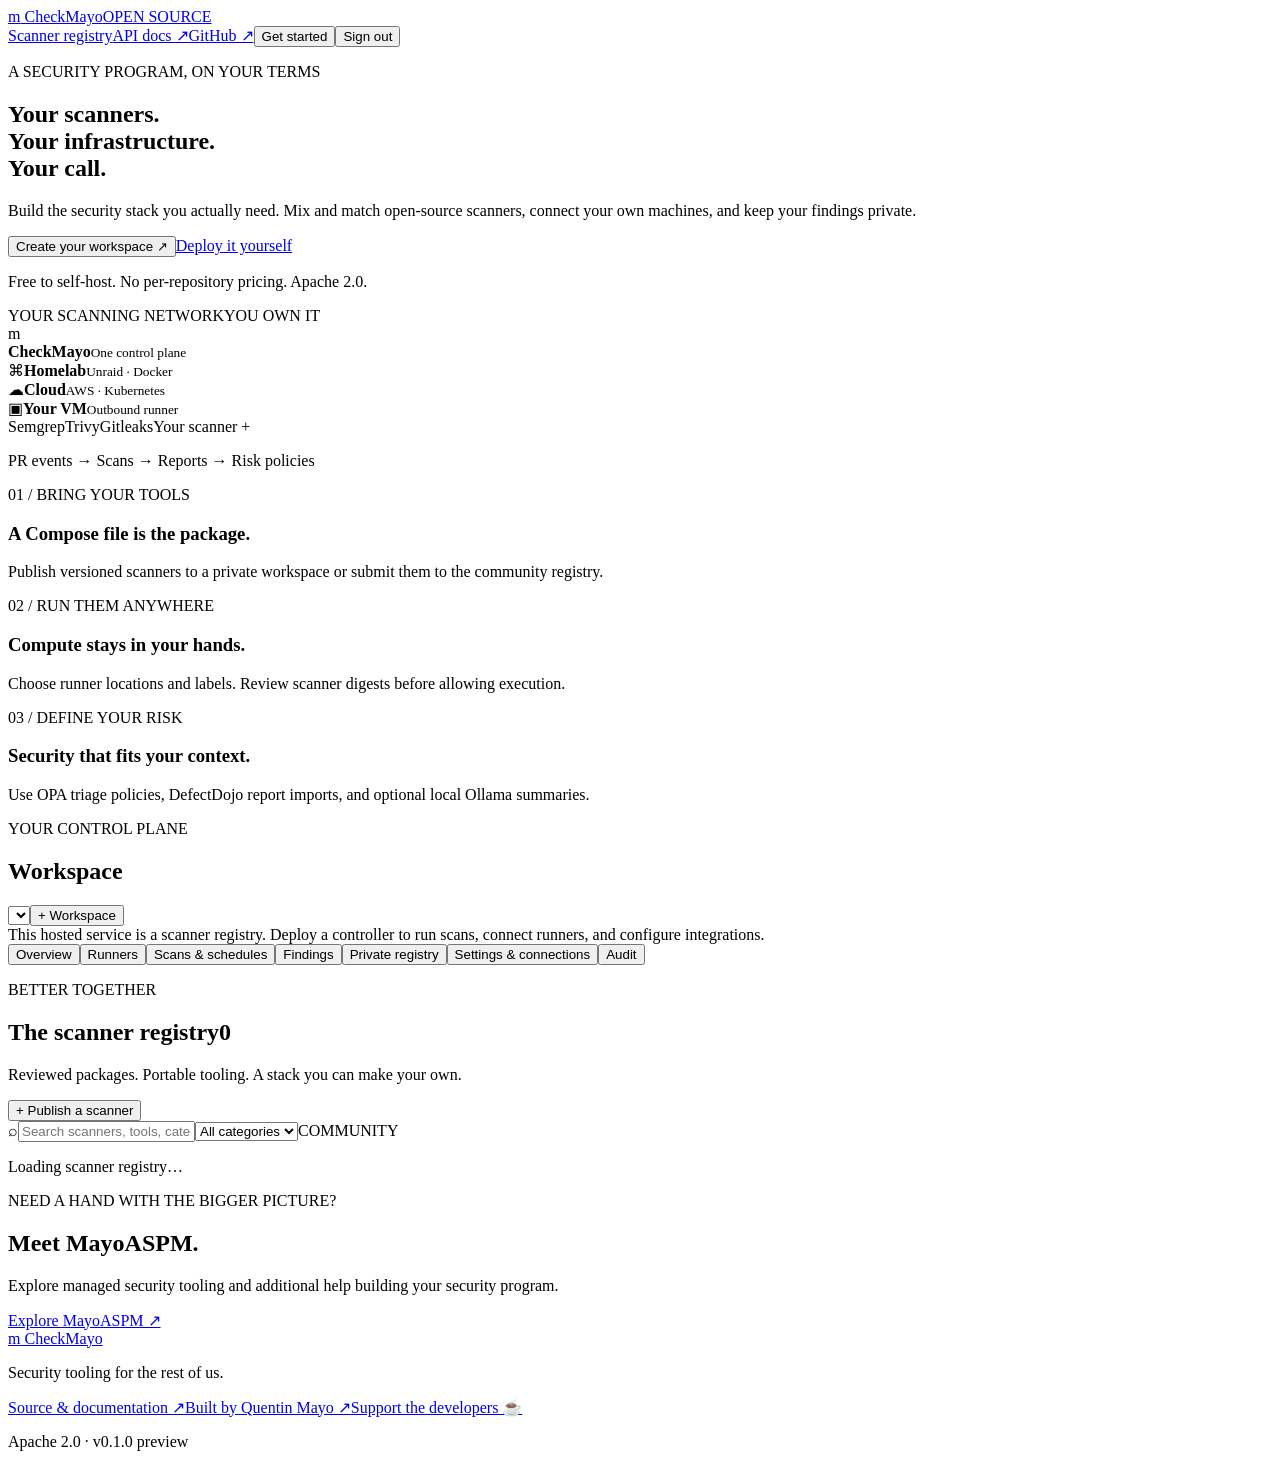
==== app/static/index.html @ 425bde5a "Build CheckMayo preview control plane, scanner registry, isolated runners and deployment guides" ====
<!doctype html>
<html lang="en"><head><meta charset="utf-8"><meta name="viewport" content="width=device-width,initial-scale=1"><meta name="description" content="Open-source security orchestration. Bring your scanners, run them anywhere, and own your security program."><title>CheckMayo — Your scanners. Your infrastructure.</title><link rel="icon" href="/static/favicon.svg"><link rel="stylesheet" href="/static/styles.css"><script defer src="/static/app.js"></script></head>
<body>
<header><a class="brand" href="/"><span class="mark">m</span> CheckMayo<span class="pill">OPEN SOURCE</span></a><nav><a href="#registry">Scanner registry</a><a href="/docs">API docs ↗</a><a href="https://github.com/quentinmayo/CheckMayo" target="_blank" rel="noopener">GitHub ↗</a><button id="authButton" class="button small">Get started</button><button id="logoutButton" class="button small ghost hidden">Sign out</button></nav></header>
<main>
<section class="hero" id="hero"><div><p class="eyebrow"><span class="dot"></span> A SECURITY PROGRAM, ON YOUR TERMS</p><h1>Your scanners.<br>Your infrastructure.<br><span>Your call.</span></h1><p class="lead">Build the security stack you actually need. Mix and match open-source scanners, connect your own machines, and keep your findings private.</p><div class="actions"><button class="button" id="heroStart">Create your workspace <span>↗</span></button><a class="button ghost" href="https://github.com/quentinmayo/CheckMayo#quick-start">Deploy it yourself</a></div><p class="fine">Free to self-host. No per-repository pricing. Apache 2.0.</p></div><div class="diagram"><div class="diagram-head"><span>YOUR SCANNING NETWORK</span><span class="pill mint">YOU OWN IT</span></div><div class="control"><span class="mark">m</span><div><strong>CheckMayo</strong><small>One control plane</small></div><span class="dot"></span></div><div class="connector"></div><div class="nodes"><div><span class="node-icon">⌘</span><strong>Homelab</strong><small>Unraid · Docker</small></div><div><span class="node-icon">☁</span><strong>Cloud</strong><small>AWS · Kubernetes</small></div><div><span class="node-icon">▣</span><strong>Your VM</strong><small>Outbound runner</small></div></div><div class="scanner-tags"><span>Semgrep</span><span>Trivy</span><span>Gitleaks</span><span>Your scanner +</span></div><p>PR events → Scans → Reports → Risk policies</p></div></section>
<section class="benefits" id="benefits"><div><span>01 / BRING YOUR TOOLS</span><h3>A Compose file is the package.</h3><p>Publish versioned scanners to a private workspace or submit them to the community registry.</p></div><div><span>02 / RUN THEM ANYWHERE</span><h3>Compute stays in your hands.</h3><p>Choose runner locations and labels. Review scanner digests before allowing execution.</p></div><div><span>03 / DEFINE YOUR RISK</span><h3>Security that fits your context.</h3><p>Use OPA triage policies, DefectDojo report imports, and optional local Ollama summaries.</p></div></section>
<section id="workspace" class="workspace hidden"><div class="section-heading"><div><p class="eyebrow">YOUR CONTROL PLANE</p><h2>Workspace</h2></div><div class="workspace-controls"><select id="workspaceSelect" aria-label="Choose workspace"></select><button id="newWorkspace" class="button ghost small">+ Workspace</button></div></div><div id="registryMode" class="notice hidden">This hosted service is a scanner registry. Deploy a controller to run scans, connect runners, and configure integrations.</div><div class="tabs" role="tablist"><button data-tab="overview" class="active">Overview</button><button data-tab="runners">Runners</button><button data-tab="scans">Scans & schedules</button><button data-tab="findings">Findings</button><button data-tab="packages">Private registry</button><button data-tab="settings">Settings & connections</button><button data-tab="audit">Audit</button></div><div id="workspaceContent"></div></section>
<section id="registry"><div class="section-heading"><div><p class="eyebrow">BETTER TOGETHER</p><h2>The scanner registry<span class="count" id="registryCount">0</span></h2><p>Reviewed packages. Portable tooling. A stack you can make your own.</p></div><button id="publishButton" class="button ghost">+ Publish a scanner</button></div><div class="filters"><label class="search"><span>⌕</span><input id="search" placeholder="Search scanners, tools, categories…" aria-label="Search scanners"></label><select id="category" aria-label="Filter category"><option value="">All categories</option><option>SAST</option><option>SCA</option><option>Secrets</option><option>Custom</option></select><span class="pill">COMMUNITY</span></div><div class="cards" id="registryCards"><p class="empty">Loading scanner registry…</p></div></section>
<section class="managed"><div><p class="eyebrow">NEED A HAND WITH THE BIGGER PICTURE?</p><h2>Meet MayoASPM.</h2><p>Explore managed security tooling and additional help building your security program.</p></div><a class="button" href="https://mayoaspm.com/" target="_blank" rel="noopener">Explore MayoASPM ↗</a></section>
</main>
<footer><div><a class="brand" href="/"><span class="mark">m</span> CheckMayo</a><p>Security tooling for the rest of us.</p></div><div><a href="https://github.com/quentinmayo/CheckMayo">Source & documentation ↗</a><a href="https://www.quentinmayo.com/">Built by Quentin Mayo ↗</a><a id="coffeeLink" href="https://github.com/quentinmayo/CheckMayo/blob/main/docs/SUPPORT.md">Support the developers ☕</a></div><p>Apache 2.0 · v0.1.0 preview</p></footer>
<dialog id="modal"><form id="modalForm"><div class="modal-head"><h2 id="modalTitle"></h2><button type="button" id="closeModal" aria-label="Close dialog">×</button></div><div id="modalBody"></div><p id="formError" class="error" role="alert"></p><div id="modalActions" class="actions"><button type="submit" class="button" id="modalSubmit">Continue</button></div></form></dialog><div id="toast" role="status" class="toast hidden"></div>
</body></html>
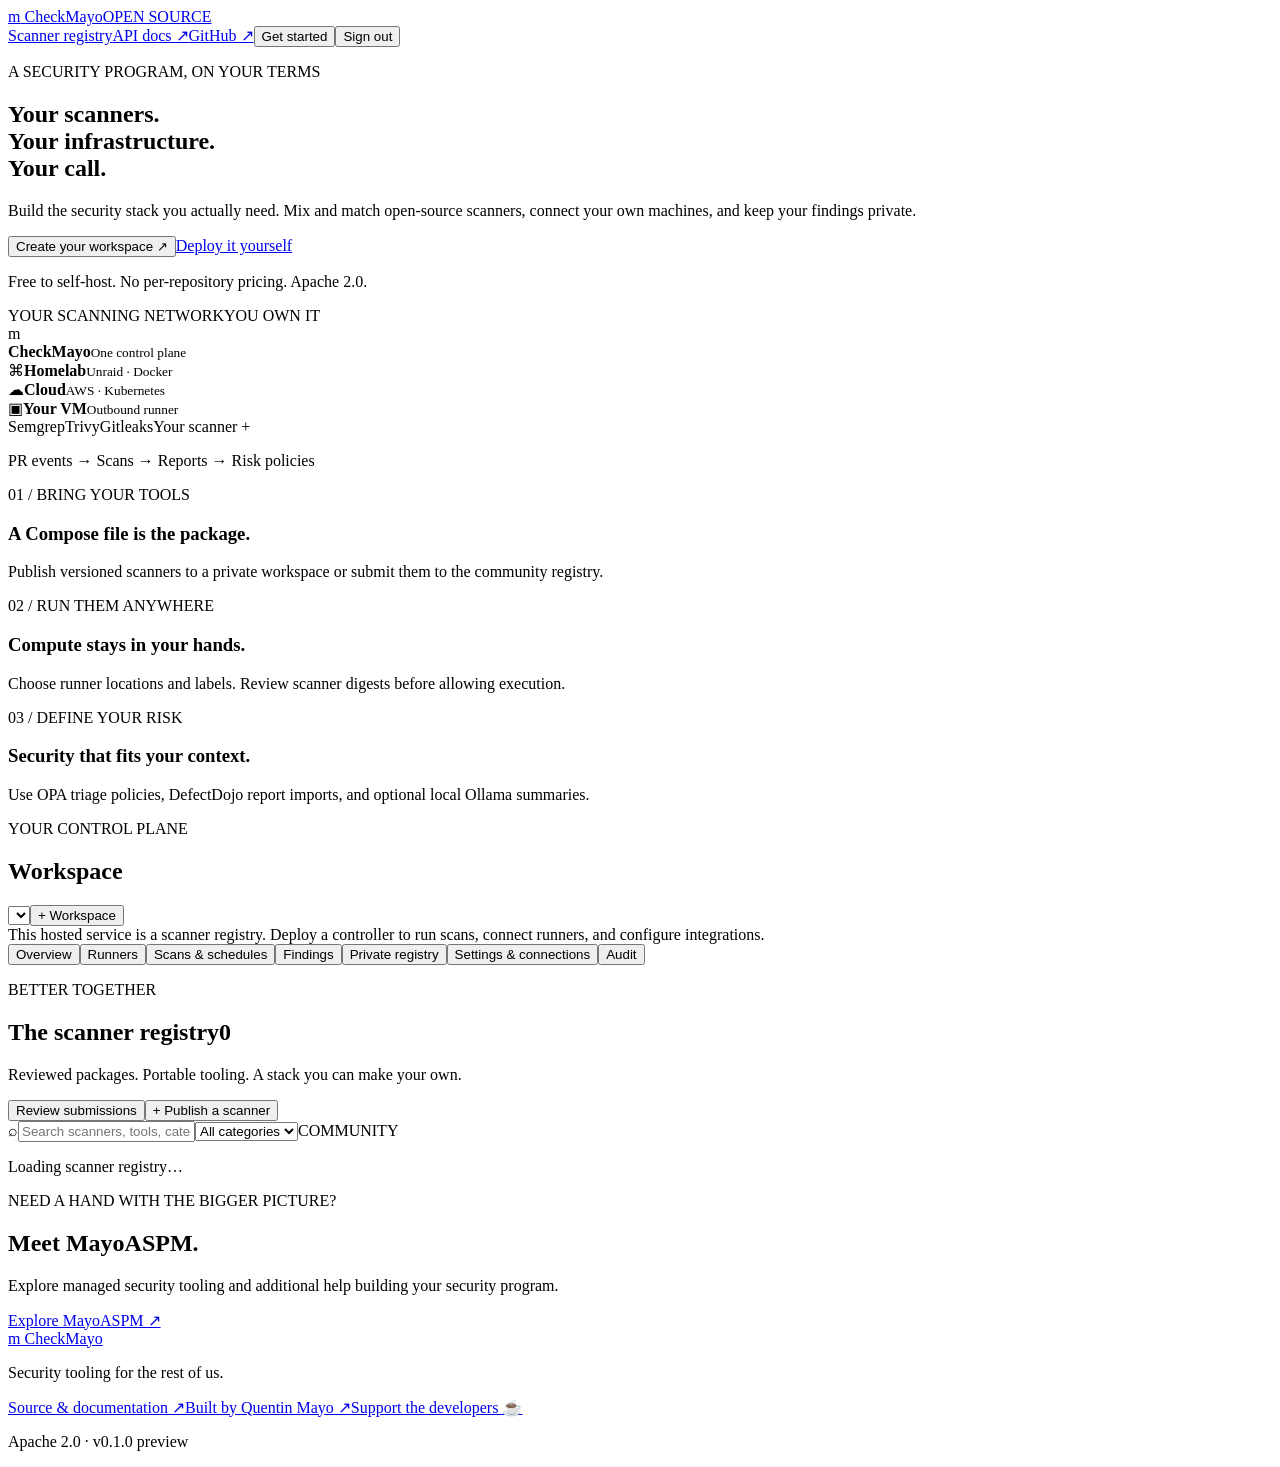
==== commit 5f626cb6: "Fix Semgrep sandbox execution and finish registry review controls" ====
--- a/app/static/index.html
+++ b/app/static/index.html
@@ -6,9 +6,9 @@
 <section class="hero" id="hero"><div><p class="eyebrow"><span class="dot"></span> A SECURITY PROGRAM, ON YOUR TERMS</p><h1>Your scanners.<br>Your infrastructure.<br><span>Your call.</span></h1><p class="lead">Build the security stack you actually need. Mix and match open-source scanners, connect your own machines, and keep your findings private.</p><div class="actions"><button class="button" id="heroStart">Create your workspace <span>↗</span></button><a class="button ghost" href="https://github.com/quentinmayo/CheckMayo#quick-start">Deploy it yourself</a></div><p class="fine">Free to self-host. No per-repository pricing. Apache 2.0.</p></div><div class="diagram"><div class="diagram-head"><span>YOUR SCANNING NETWORK</span><span class="pill mint">YOU OWN IT</span></div><div class="control"><span class="mark">m</span><div><strong>CheckMayo</strong><small>One control plane</small></div><span class="dot"></span></div><div class="connector"></div><div class="nodes"><div><span class="node-icon">⌘</span><strong>Homelab</strong><small>Unraid · Docker</small></div><div><span class="node-icon">☁</span><strong>Cloud</strong><small>AWS · Kubernetes</small></div><div><span class="node-icon">▣</span><strong>Your VM</strong><small>Outbound runner</small></div></div><div class="scanner-tags"><span>Semgrep</span><span>Trivy</span><span>Gitleaks</span><span>Your scanner +</span></div><p>PR events → Scans → Reports → Risk policies</p></div></section>
 <section class="benefits" id="benefits"><div><span>01 / BRING YOUR TOOLS</span><h3>A Compose file is the package.</h3><p>Publish versioned scanners to a private workspace or submit them to the community registry.</p></div><div><span>02 / RUN THEM ANYWHERE</span><h3>Compute stays in your hands.</h3><p>Choose runner locations and labels. Review scanner digests before allowing execution.</p></div><div><span>03 / DEFINE YOUR RISK</span><h3>Security that fits your context.</h3><p>Use OPA triage policies, DefectDojo report imports, and optional local Ollama summaries.</p></div></section>
 <section id="workspace" class="workspace hidden"><div class="section-heading"><div><p class="eyebrow">YOUR CONTROL PLANE</p><h2>Workspace</h2></div><div class="workspace-controls"><select id="workspaceSelect" aria-label="Choose workspace"></select><button id="newWorkspace" class="button ghost small">+ Workspace</button></div></div><div id="registryMode" class="notice hidden">This hosted service is a scanner registry. Deploy a controller to run scans, connect runners, and configure integrations.</div><div class="tabs" role="tablist"><button data-tab="overview" class="active">Overview</button><button data-tab="runners">Runners</button><button data-tab="scans">Scans & schedules</button><button data-tab="findings">Findings</button><button data-tab="packages">Private registry</button><button data-tab="settings">Settings & connections</button><button data-tab="audit">Audit</button></div><div id="workspaceContent"></div></section>
-<section id="registry"><div class="section-heading"><div><p class="eyebrow">BETTER TOGETHER</p><h2>The scanner registry<span class="count" id="registryCount">0</span></h2><p>Reviewed packages. Portable tooling. A stack you can make your own.</p></div><button id="publishButton" class="button ghost">+ Publish a scanner</button></div><div class="filters"><label class="search"><span>⌕</span><input id="search" placeholder="Search scanners, tools, categories…" aria-label="Search scanners"></label><select id="category" aria-label="Filter category"><option value="">All categories</option><option>SAST</option><option>SCA</option><option>Secrets</option><option>Custom</option></select><span class="pill">COMMUNITY</span></div><div class="cards" id="registryCards"><p class="empty">Loading scanner registry…</p></div></section>
+<section id="registry"><div class="section-heading"><div><p class="eyebrow">BETTER TOGETHER</p><h2>The scanner registry<span class="count" id="registryCount">0</span></h2><p>Reviewed packages. Portable tooling. A stack you can make your own.</p></div><button id="reviewButton" class="button ghost hidden">Review submissions</button><button id="publishButton" class="button ghost">+ Publish a scanner</button></div><div class="filters"><label class="search"><span>⌕</span><input id="search" placeholder="Search scanners, tools, categories…" aria-label="Search scanners"></label><select id="category" aria-label="Filter category"><option value="">All categories</option><option>SAST</option><option>SCA</option><option>Secrets</option><option>Custom</option></select><span class="pill">COMMUNITY</span></div><div class="cards" id="registryCards"><p class="empty">Loading scanner registry…</p></div></section>
 <section class="managed"><div><p class="eyebrow">NEED A HAND WITH THE BIGGER PICTURE?</p><h2>Meet MayoASPM.</h2><p>Explore managed security tooling and additional help building your security program.</p></div><a class="button" href="https://mayoaspm.com/" target="_blank" rel="noopener">Explore MayoASPM ↗</a></section>
 </main>
-<footer><div><a class="brand" href="/"><span class="mark">m</span> CheckMayo</a><p>Security tooling for the rest of us.</p></div><div><a href="https://github.com/quentinmayo/CheckMayo">Source & documentation ↗</a><a href="https://www.quentinmayo.com/">Built by Quentin Mayo ↗</a><a id="coffeeLink" href="https://github.com/quentinmayo/CheckMayo/blob/main/docs/SUPPORT.md">Support the developers ☕</a></div><p>Apache 2.0 · v0.1.0 preview</p></footer>
+<footer><div><a class="brand" href="/"><span class="mark">m</span> CheckMayo</a><p>Security tooling for the rest of us.</p></div><div><a href="https://github.com/quentinmayo/CheckMayo">Source & documentation ↗</a><a href="https://www.quentinmayo.com/">Built by Quentin Mayo ↗</a><a id="coffeeLink" href="https://buymeacoffee.com/quentinmayo">Support the developers ☕</a></div><p>Apache 2.0 · v0.1.0 preview</p></footer>
 <dialog id="modal"><form id="modalForm"><div class="modal-head"><h2 id="modalTitle"></h2><button type="button" id="closeModal" aria-label="Close dialog">×</button></div><div id="modalBody"></div><p id="formError" class="error" role="alert"></p><div id="modalActions" class="actions"><button type="submit" class="button" id="modalSubmit">Continue</button></div></form></dialog><div id="toast" role="status" class="toast hidden"></div>
 </body></html>
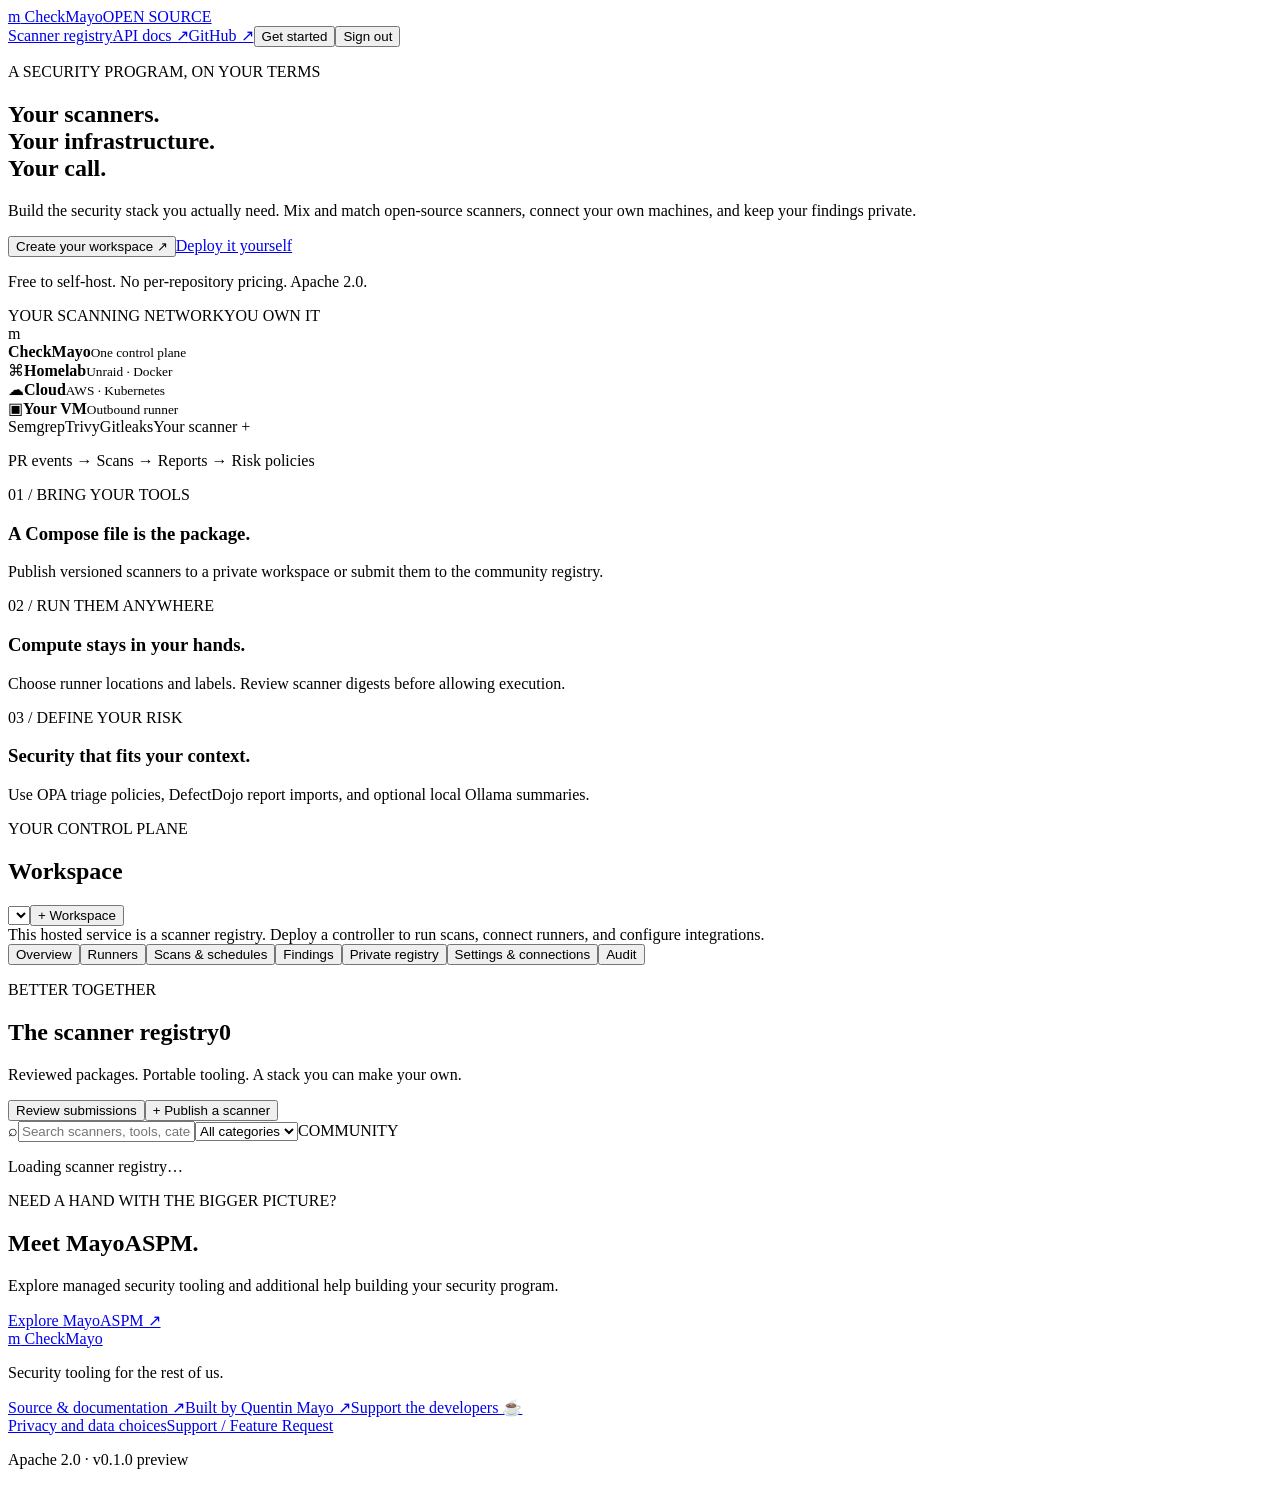
==== commit 940d40ff: "Add registry privacy notice and support links" ====
--- a/app/static/index.html
+++ b/app/static/index.html
@@ -9,6 +9,6 @@
 <section id="registry"><div class="section-heading"><div><p class="eyebrow">BETTER TOGETHER</p><h2>The scanner registry<span class="count" id="registryCount">0</span></h2><p>Reviewed packages. Portable tooling. A stack you can make your own.</p></div><button id="reviewButton" class="button ghost hidden">Review submissions</button><button id="publishButton" class="button ghost">+ Publish a scanner</button></div><div class="filters"><label class="search"><span>⌕</span><input id="search" placeholder="Search scanners, tools, categories…" aria-label="Search scanners"></label><select id="category" aria-label="Filter category"><option value="">All categories</option><option>SAST</option><option>SCA</option><option>Secrets</option><option>Custom</option></select><span class="pill">COMMUNITY</span></div><div class="cards" id="registryCards"><p class="empty">Loading scanner registry…</p></div></section>
 <section class="managed"><div><p class="eyebrow">NEED A HAND WITH THE BIGGER PICTURE?</p><h2>Meet MayoASPM.</h2><p>Explore managed security tooling and additional help building your security program.</p></div><a class="button" href="https://mayoaspm.com/" target="_blank" rel="noopener">Explore MayoASPM ↗</a></section>
 </main>
-<footer><div><a class="brand" href="/"><span class="mark">m</span> CheckMayo</a><p>Security tooling for the rest of us.</p></div><div><a href="https://github.com/quentinmayo/CheckMayo">Source & documentation ↗</a><a href="https://www.quentinmayo.com/">Built by Quentin Mayo ↗</a><a id="coffeeLink" href="https://buymeacoffee.com/quentinmayo">Support the developers ☕</a></div><p>Apache 2.0 · v0.1.0 preview</p></footer>
+<footer><div><a class="brand" href="/"><span class="mark">m</span> CheckMayo</a><p>Security tooling for the rest of us.</p></div><div><a href="https://github.com/quentinmayo/CheckMayo">Source & documentation ↗</a><a href="https://www.quentinmayo.com/">Built by Quentin Mayo ↗</a><a id="coffeeLink" href="https://buymeacoffee.com/quentinmayo">Support the developers ☕</a></div><a href="/privacy">Privacy and data choices</a><a href="https://programmingsecurely.com/support/checkmayo">Support / Feature Request</a><p>Apache 2.0 · v0.1.0 preview</p></footer>
 <dialog id="modal"><form id="modalForm"><div class="modal-head"><h2 id="modalTitle"></h2><button type="button" id="closeModal" aria-label="Close dialog">×</button></div><div id="modalBody"></div><p id="formError" class="error" role="alert"></p><div id="modalActions" class="actions"><button type="submit" class="button" id="modalSubmit">Continue</button></div></form></dialog><div id="toast" role="status" class="toast hidden"></div>
 </body></html>
